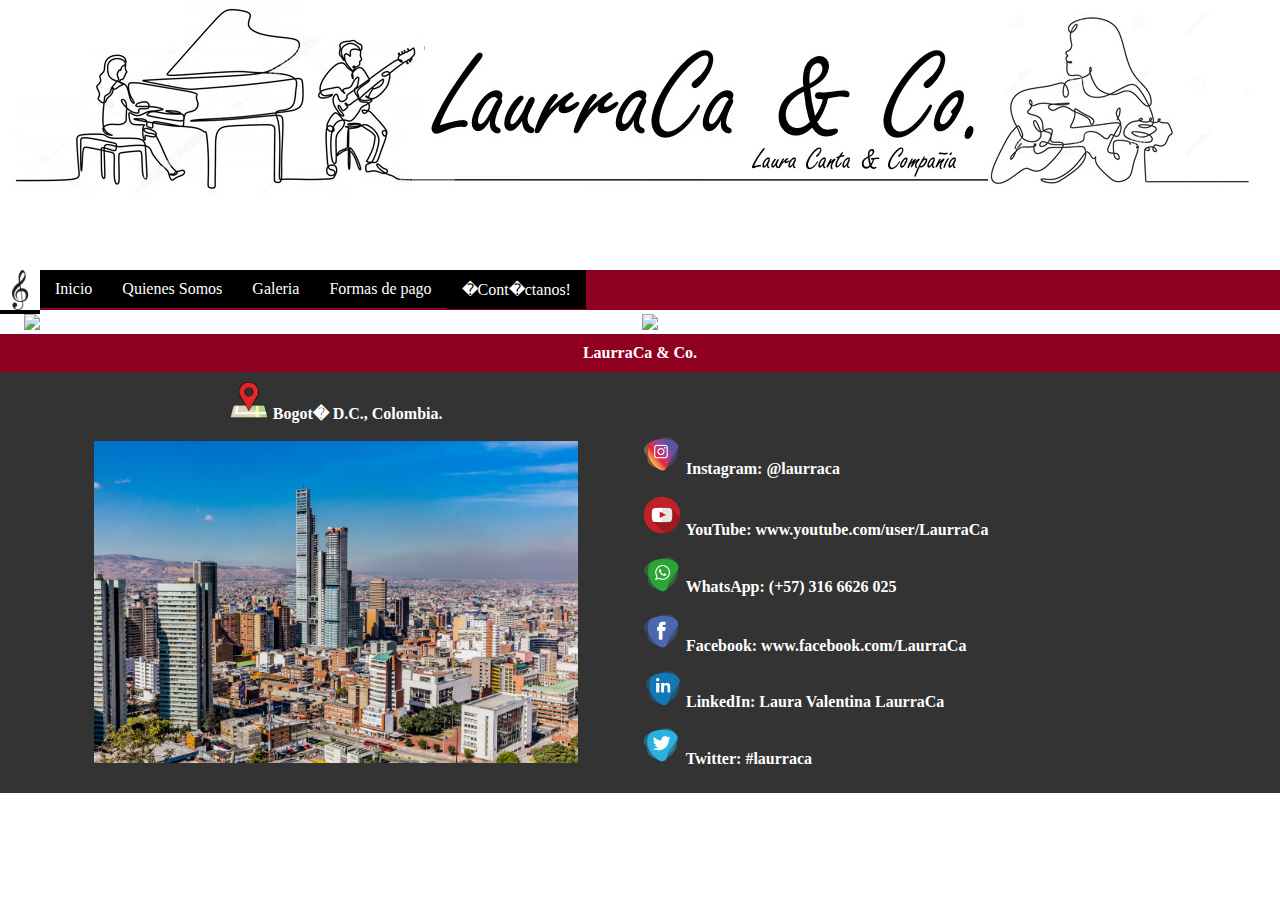
==== docs/index.html @ 3bdd75b0 "Add files via upload" ====
<!DOCTYPE html>
<html>
<head>

<title> Laura Valentina Garzon Cifuentes </title>
<link rel="stylesheet" href="style.css">
<meta name="description" content="M�sica en vivo">
<meta name="keywords" content="Bogot�, Colombia, bogota, musica, acompa�amiento musical, cantantes en vivo, musica en vivo">
<meta name="author" content="Camilo M.(boachem.com/webpages)">
<meta name="viewport" content="width=device-width, initial-scale=1.0">

<!-- La base de las direcciones, todas las referencias relativas se hacen en base a esta URL -->
<!--base href="https://www.marranitasdesumadre.com" target="_blank"> -->

</head>

<body>


<div class="wellcome" style="position:relative; height:100 px;clear:both;"> 

    <img src="logo.jpg" style="margin-left:auto; margin-right: auto;max-width:100% ; max-height:95%; display:block;"  />

</div>

    <label for="show-menu" class="show-menu" style="height:40px;text-align:left;">
    <a href="index.html" style="padding:0px;margin:0px;">    <img src="clave.jpg" style="height:40px;" /> </a> <img src="menu.png" style="height:40px;"></label>
    <input type="checkbox" id="show-menu" role="button">

    <ul>
                <li style="padding:0px;margin:0px;" >
                  <a href="index.html" style="padding:0px;margin:0px;"> <img src="clave.jpg" style="height:40px;style="padding:0px;margin:0px;" /></a>
                </li>
<div style="position:absolute;background-color:#900020;width:100%;height:40px;z-index:-2">
</div>
    </ul>

        <ul id="menu">
                <li >
                  <a href="index.html"   > Inicio</a>
                </li>

                <li >
                  <a href="somos.html" > Quienes Somos </a>
                  <ul class="hidden">
                    <li><a href="galery.html#tamanos"> Laura Valentina </a></li>
                    <li><a href="galery.html#disenos"> Compa�ia </a></li>
		  </ul>
                </li>

                <li >
                  <a href="galery.html" > Galeria </a>
                  <ul class="hidden">
                    <li><a href="galery.html#tamanos"> Presentaciones </a></li>
                    <li><a href="galery.html#disenos"> Videos </a></li>
                  </ul>
                </li>

                <li >
                  <a href="pay.html" > Formas de pago </a>
                </li>

                <li >
                  <a href="contacme.html" > �Cont�ctanos! </a>
                </li>

        </ul>
 <!--TERMINA EL WELLCOME + index-->

<div> <!--EMPIEZA EL CONTENIDO REGULAR DEL DOCUMENTO: HEADER, CONTENT, FOODER-->

<div style="width:100%; text-align:center;display:block; clear:both;" >
 	<img class="small_screen" src="1.JPG" >
	<img class="small_screen" src="2.JPG" >
</div>

</div>

<div>


    <div style="position:relative;bottom:0; width:100%"> 
        <div style="text-align:center;padding:10px;background-color:#900020;color:white;" >
            <p style="margin:0px;"><b> LaurraCa & Co. <b> </p>
        </div>
        <div style="text-align:center;background-color: #333333;color: #ffffff;padding:10px;">

	    <div style="text-align:center;">

		<div class="small_screen" >
			        <img class="logo_final" src="ubi.png"> Bogot� D.C., Colombia. <br><br>
				<img style="width:80%" src="ubicacion.jpg" > <br>
		</div>

		<div class="small_screen" style="text-align:left;">
			<img class="logo_final" src="insta.png" > Instagram: @laurraca <br> <br>
			<img class="logo_final" src="you.png"> YouTube: www.youtube.com/user/LaurraCa </p>
			<img class="logo_final" src="whats.png" > WhatsApp: (+57) 316 6626 025 <br><br> 
			<img class="logo_final" src="face.png" > Facebook: www.facebook.com/LaurraCa </p>
			<img class="logo_final" src="link.png" > LinkedIn: Laura Valentina LaurraCa </p>
			<img class="logo_final" src="tweet.png" > Twitter: #laurraca </p>

		</div>
	    </div>

        </div>
    </div>


</div> 

</body>
</html>
---- docs/style.css ----
.wellcome {height: 30%;}
div {margin:0px;z-index: -100;}
html{scroll-behavior: smooth;}
body, html {margin: 0px;height:100%;}
a {margin:0px;}
ul{list-style-type:none;margin:0px;
    padding:0px;position: relative;z-index: 100;}
/*Create a horizontal list with spacing*/
li {display:inline-block;float: left;
    margin: 0px;z-index: 100;}

/*Style for menu links*/
li a {background-color: black;color: white;
    padding: 10px 15px;text-align: center;text-decoration: none;
    margin:0px;display: block;z-index: 100;}

/*Hover state for top level links*/
li:hover a {background-color: #900020 ; color:white;}

/*Style for dropdown links*/
li:hover ul a {background-color: #E2768A ;color:white;
    height:40px;line-height: 40px;}

/*Hover state for dropdown links*/
li:hover ul a:hover {background-color: #5f008f ; color:white;}

/*Hide dropdown links until they are needed*/
li ul {display: none;}

/*Make dropdown links vertical*/
li ul li {display: block;float: none;}

/*Prevent text wrapping*/
li ul li a {width: auto;min-width: 100px;padding: 0 10px;}

/*Display the dropdown on hover*/
ul li a:hover + .hidden, .hidden:hover {display: block;}

.show-menu { 
    text-decoration: none;
    color: white;
    background:  #900020;
    text-align: center;
    padding: 0px 0px;
    display: none;
}


/*Hide checkbox*/
input[type=checkbox]{display: none;-webkit-appearance: none;}

/*Show menu when invisible checkbox is checked*/
input[type=checkbox]:checked ~ #menu{display: block;}

*, *:before, *:after {box-sizing: inherit;}

.column {width:300px;display:inline-block;margin-bottom: 16px;}

.minicuadro {color: #E2768A  ;background-color:rgba(255, 255, 255, 0.834);text-align:center;padding:0px 20px 20px 20px;text-align: justify; display:inline-block;width:200px;margin:5px;}

.minicuadro_doble {color:white;background-color:rgba(209,64,225, 0.7);text-align:center;padding:20px;text-align: justify; display:inline-block;width:600px;}

.card {
  box-shadow: 0 4px 8px 0 rgba(0, 0, 0, 0.2);
}

.container {
  padding: 0 16px;
}

.container::after, .row::after {
  content: "";
  clear: both;
  display: table;
}

.title {
  color: grey;
}

.background {
  position: relative;
  opacity: 1;
  background-attachment: fixed;
  background-position: center;
  background-repeat: no-repeat;
  background-size: cover;
}

.cuatro { min-height:300px ; background-color:white; vertical-align:bottom; }

h1 {color:#E2768A}

.small_screen {display:inline-block; width:48%;}

@media screen and (max-width: 650px) {
div {width:100%}
  .small_screen {width: 100%;display: block;}
  .column {width: 100%;display: block;}
  .minicuadro {width: 90%;display: block;}
  .minicuadro_doble {width: 90%;display: block;}
    /*Make dropdown links appear inline*/
    ul {
        position: static;
        display:none;
    }
    /*Make all menu links full width*/
    ul li, li a {
        width: 100%;
    }
    .show-menu {
        display: block;
    }
}

.container { text-align:center; clear:both;}

.padANDmargin {padding:10px;margin:10px;}

.border { background:pink;}
.bor { border:10px;border-color:pink; border-style:solid;}

@font-face {
    font-family: 'fond';
    src: url('font.ttf');
}
html { font-family:fond }

.logo_final {width:40px;}
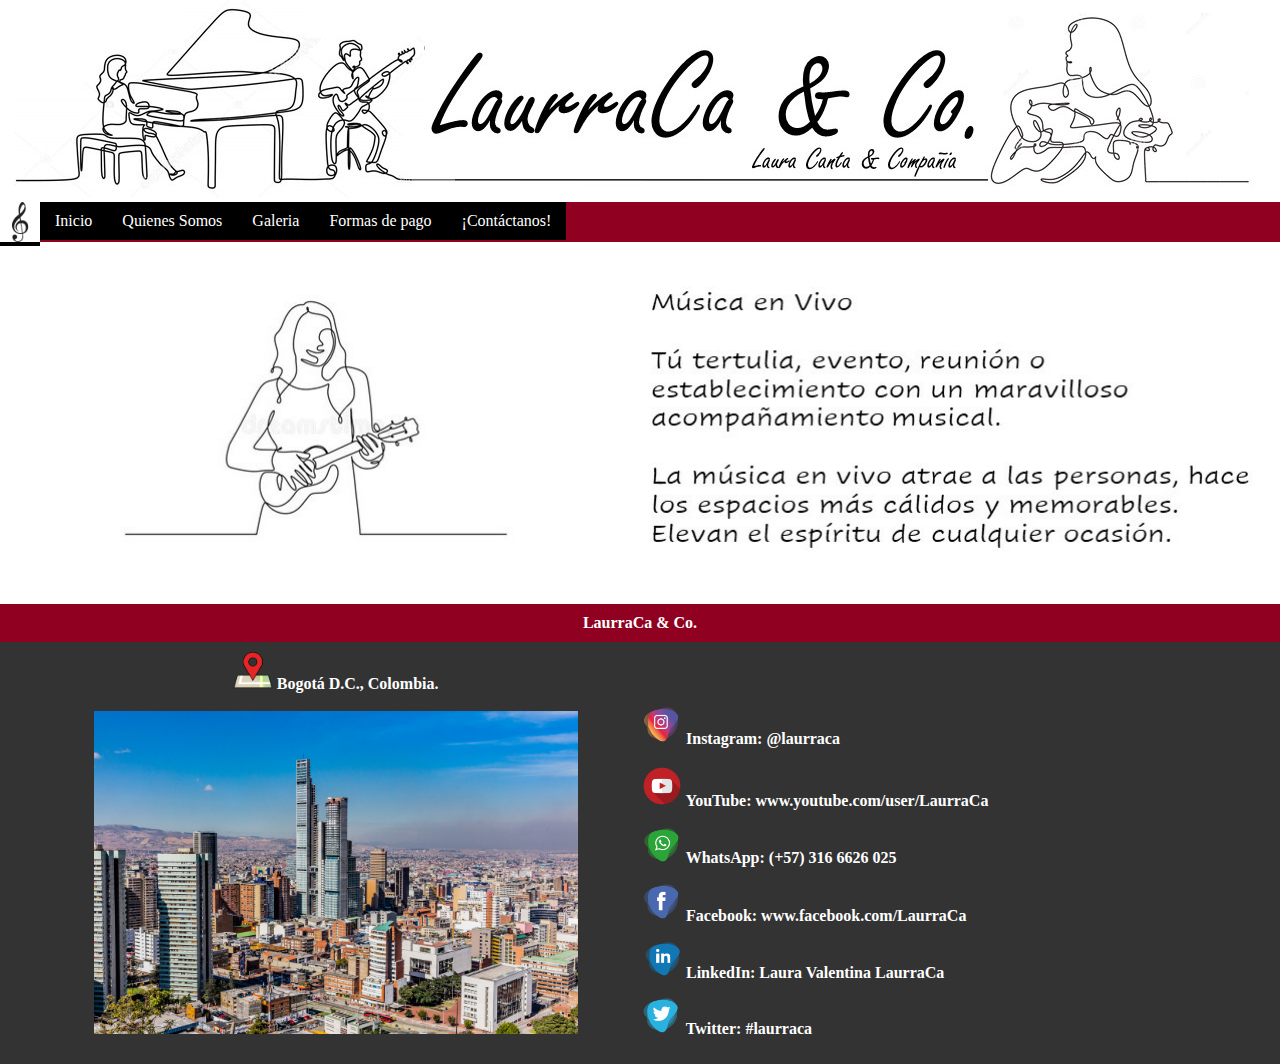
==== commit c30ae96e: "Update index.html" ====
--- a/docs/index.html
+++ b/docs/index.html
@@ -4,8 +4,8 @@
 
 <title> Laura Valentina Garzon Cifuentes </title>
 <link rel="stylesheet" href="style.css">
-<meta name="description" content="M�sica en vivo">
-<meta name="keywords" content="Bogot�, Colombia, bogota, musica, acompa�amiento musical, cantantes en vivo, musica en vivo">
+<meta name="description" content="Música en vivo">
+<meta name="keywords" content="Bogotá, Colombia, bogota, musica, acompañamiento musical, cantantes en vivo, musica en vivo">
 <meta name="author" content="Camilo M.(boachem.com/webpages)">
 <meta name="viewport" content="width=device-width, initial-scale=1.0">
 
@@ -44,7 +44,7 @@
                   <a href="somos.html" > Quienes Somos </a>
                   <ul class="hidden">
                     <li><a href="galery.html#tamanos"> Laura Valentina </a></li>
-                    <li><a href="galery.html#disenos"> Compa�ia </a></li>
+                    <li><a href="galery.html#disenos"> Compañia </a></li>
 		  </ul>
                 </li>
 
@@ -61,7 +61,7 @@
                 </li>
 
                 <li >
-                  <a href="contacme.html" > �Cont�ctanos! </a>
+                  <a href="contacme.html" > ¡Contáctanos! </a>
                 </li>
 
         </ul>
@@ -70,8 +70,8 @@
 <div> <!--EMPIEZA EL CONTENIDO REGULAR DEL DOCUMENTO: HEADER, CONTENT, FOODER-->
 
 <div style="width:100%; text-align:center;display:block; clear:both;" >
- 	<img class="small_screen" src="1.JPG" >
-	<img class="small_screen" src="2.JPG" >
+ 	<img class="small_screen" src="1.jpg" >
+	<img class="small_screen" src="2.jpg" >
 </div>
 
 </div>
@@ -88,7 +88,7 @@
 	    <div style="text-align:center;">
 
 		<div class="small_screen" >
-			        <img class="logo_final" src="ubi.png"> Bogot� D.C., Colombia. <br><br>
+			        <img class="logo_final" src="ubi.png"> Bogotá D.C., Colombia. <br><br>
 				<img style="width:80%" src="ubicacion.jpg" > <br>
 		</div>
 
@@ -110,4 +110,4 @@
 </div> 
 
 </body>
-</html>+</html>
--- a/docs/style.css
+++ b/docs/style.css
@@ -1,4 +1,4 @@
-.wellcome {height: 30%;}
+.wellcome {width: 100%;}
 div {margin:0px;z-index: -100;}
 html{scroll-behavior: smooth;}
 body, html {margin: 0px;height:100%;}
@@ -126,4 +126,4 @@
 }
 html { font-family:fond }
 
-.logo_final {width:40px;}+.logo_final {width:40px;}
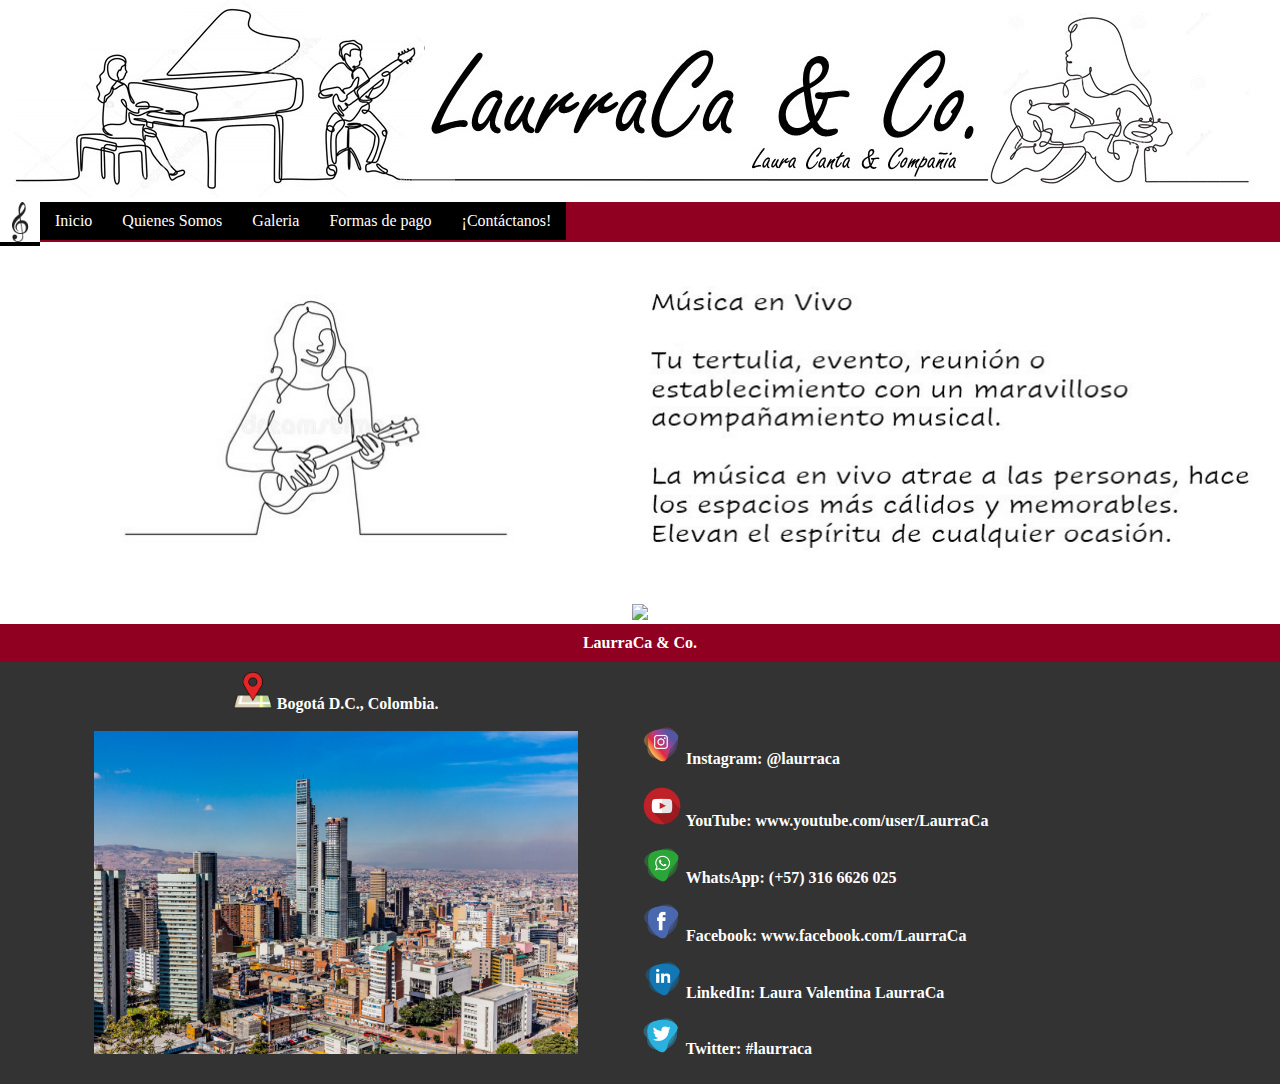
==== commit 361e82cd: "Update index.html" ====
--- a/docs/index.html
+++ b/docs/index.html
@@ -74,6 +74,13 @@
 	<img class="small_screen" src="2.jpg" >
 </div>
 
+<div style="text-align:center">
+
+	<img src="vid2.gif" >
+
+</div>
+			  
+			  
 </div>
 
 <div>
